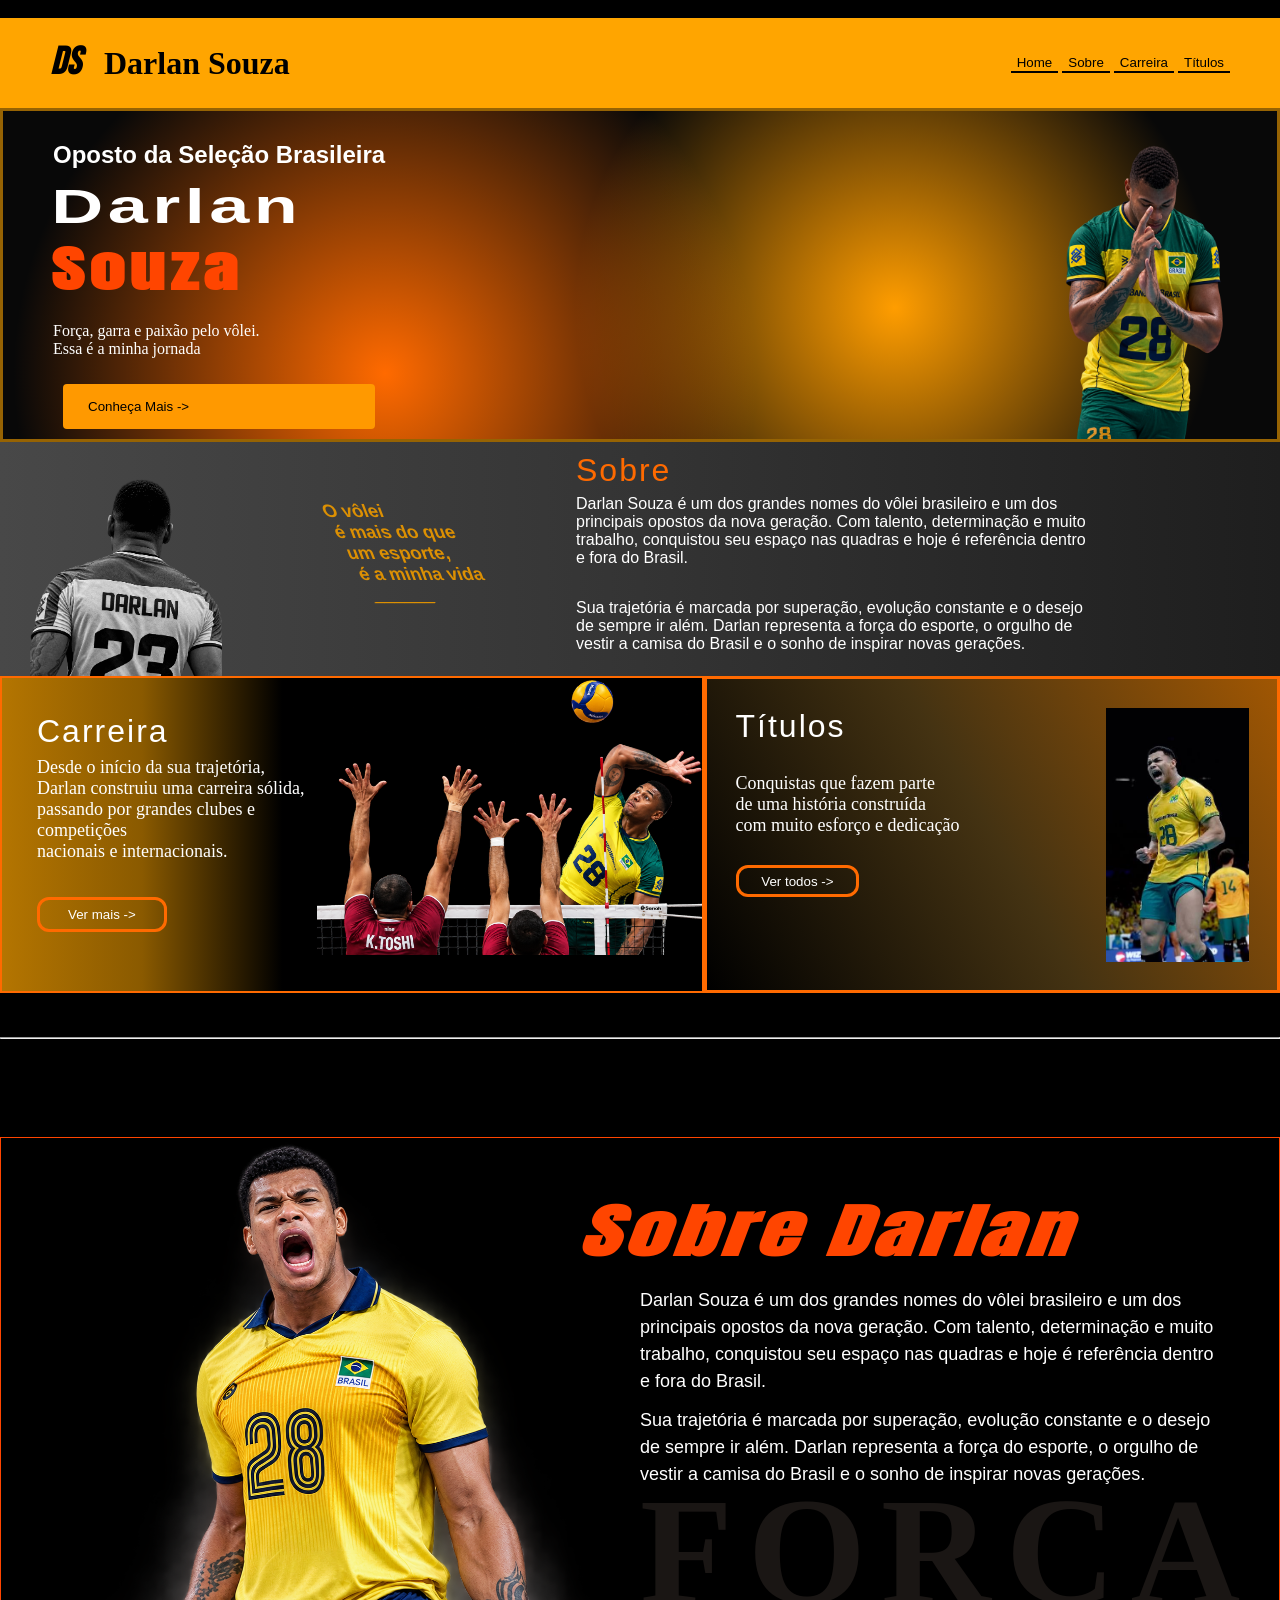
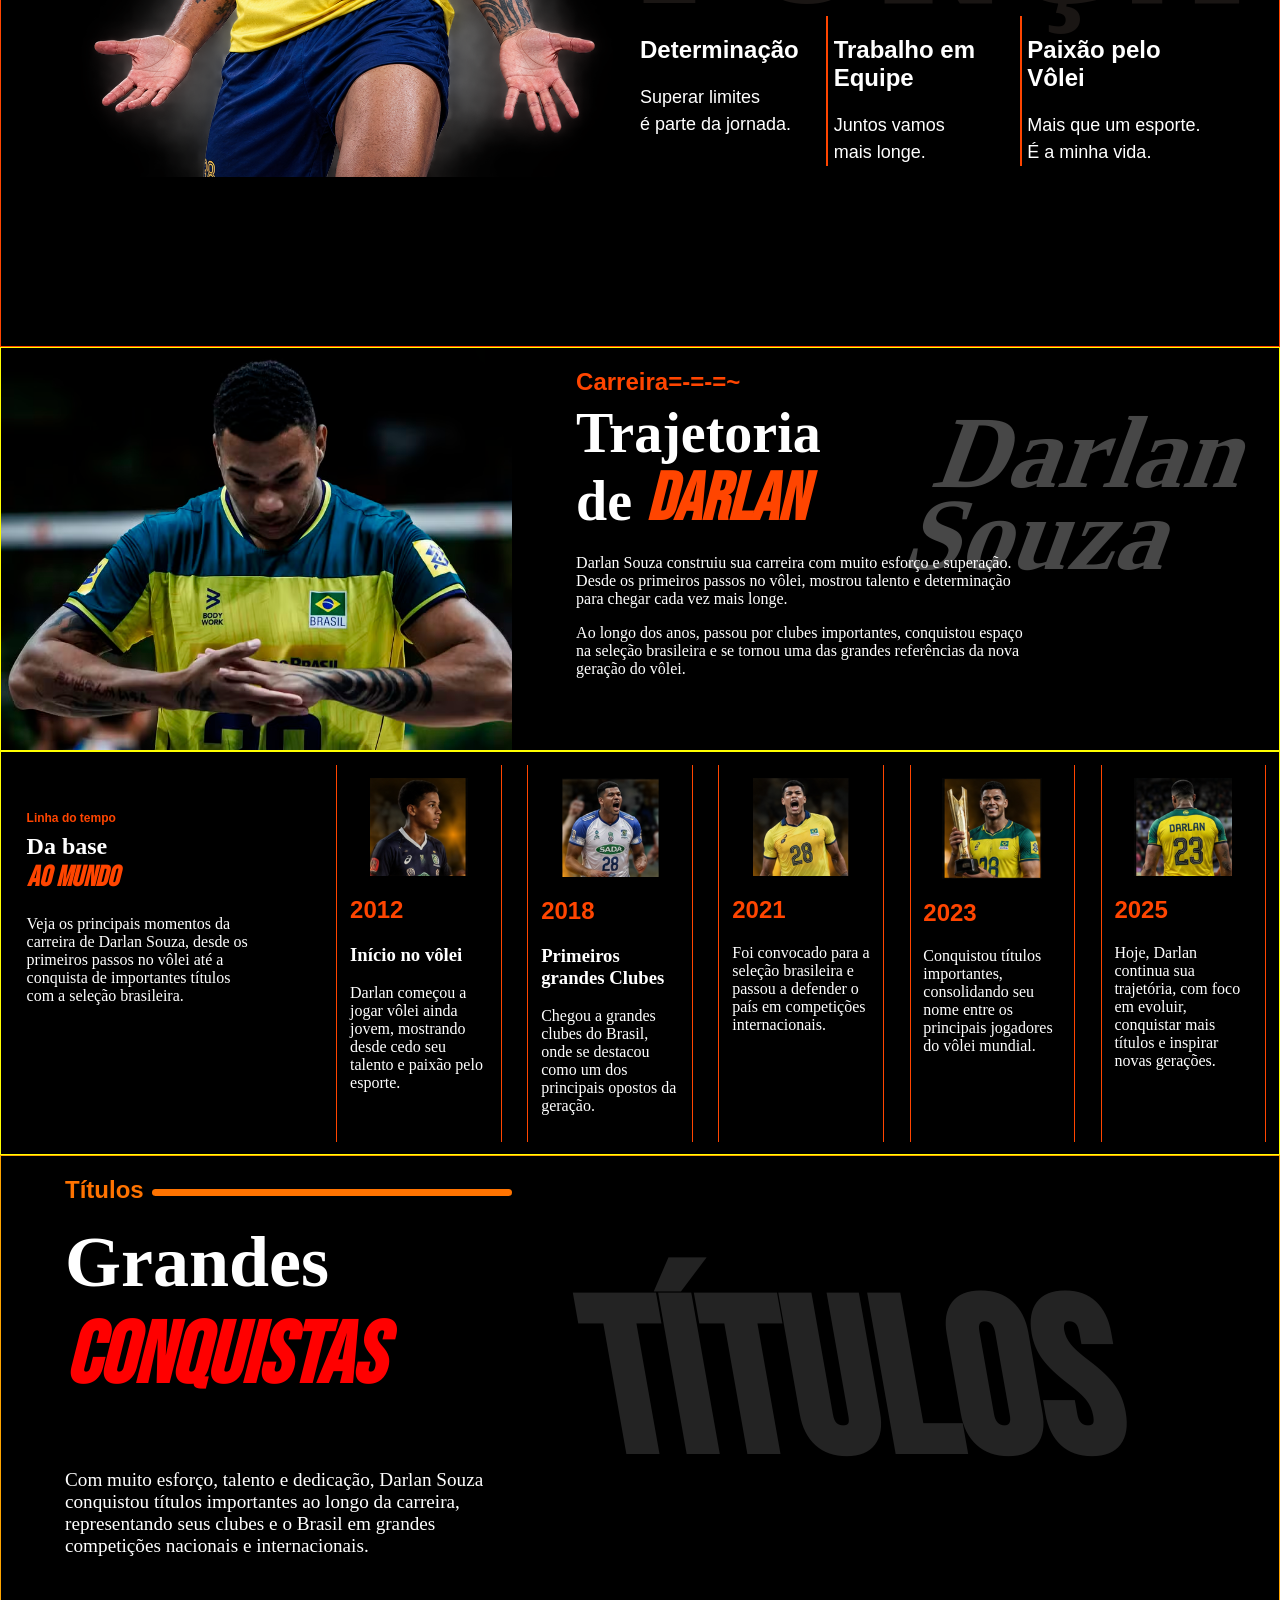
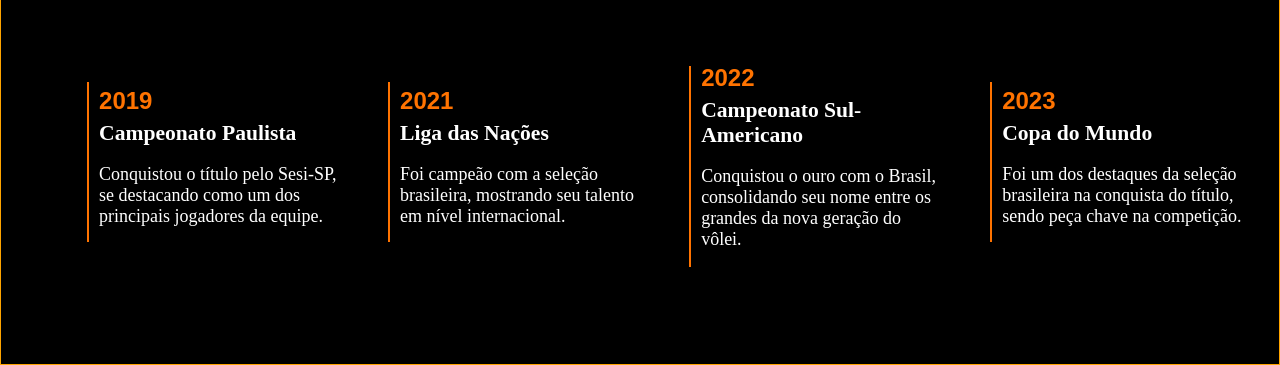
==== index.html @ 9e3d5381 "Add files via upload" ====
<!DOCTYPE html>
<html lang="pt-br">
<head>
    <meta charset="UTF-8">
    <meta name="viewport" content="width=device-width, initial-scale=1.0">
    
    <link href="https://fonts.googleapis.com/css2?family=Bebas+Neue&family=Poppins:wght@400;600;700&display=swap" rel="stylesheet">
    <link href="https://fonts.googleapis.com/css2?family=Anton&display=swap" rel="stylesheet">

    <link rel="stylesheet" href="css/tudo.css">
    <link rel="icon" href="img/Home-Icon.png"
    <title>Darlan Souza</title>
</head>
<body>
<div id="Home"></div>
    <header>
        
        <h1><span>DS</span>Darlan Souza</h1>

        <nav>
            <button onclick="irPara('Home')">Home</button>
            <button onclick="irPara('Sobre')">Sobre</button>
            <button onclick="irPara('carreira')">Carreira</button>
            <button onclick="irPara('titulos')">Títulos</button>
        </nav>
    </header>

        <div class="fogo">
            <div class="foguin">
                <h2 class="perto">Oposto da Seleção Brasileira</h2>
                <h2 class="grande">Darlan <br><span class="souza">Souza</span></h2>
                <p>Força, garra e paixão pelo vôlei.<br>Essa é a minha jornada</p>
                <button class="irPara" onclick="pagina('sobre.html')" id="daora">Conheça Mais -></button>
            </div>
            <img src="img/home1.png" class="home1">
        </div>

        <div class="sobre">
            <img src="img/home2.png" class="home2">

            <h3><span>O vôlei<br> é mais do que<br> um esporte,<br> é a minha vida<br><u>______</u></span></h3>
            <div class="sobre2">
                <h2 class="sobre-2">Sobre</h2>
                <p>Darlan Souza é um dos grandes nomes do vôlei brasileiro e um dos principais opostos da nova geração. Com talento, determinação e muito trabalho, conquistou seu espaço nas quadras e hoje é referência dentro e fora do Brasil.</p>
                <p>Sua trajetória é marcada por superação, evolução constante e o desejo de sempre ir além. Darlan representa a força do esporte, o orgulho de vestir a camisa do Brasil e o sonho de inspirar novas gerações.</p>
            </div>
        </div>

        <div class="carreira-titulos">
                <div class="carreira" id="Carreira">
                    <img src="img/home3.png" class="carreira">
                    <h2 class="margem">Carreira</h2>
                    <p>Desde o início da sua trajetória,<br> Darlan construiu uma carreira sólida,<br> passando por grandes clubes e competições<br> nacionais e internacionais.</p>
                    <button onclick="pagina('carreira.html')">Ver mais -></button>
                </div>

                <div class="titulos" id="Titulos">
                    <img src="img/home4.png">
                    <h2>Títulos</h2>
                    <p>Conquistas que fazem parte<br> de uma história construída<br> com muito esforço e dedicação</p>
                    <button onclick="pagina('titulos.html')">Ver todos -></button>
                </div>
        </div>
<br><br>
<hr id="Sobre">
<br><br><br><br><br>
        <section style="height: 80vh; border: solid 1.5px orangered;">
            <div class="image-texto">
            <img src="img/sobre1.png">

            <div class="texto">
            <h1 class="grande"><span class="souza">Sobre Darlan</span></h1>
            <p>Darlan Souza é um dos grandes nomes do vôlei brasileiro e um dos principais opostos da nova geração. Com talento, determinação e muito trabalho, conquistou seu espaço nas quadras e hoje é referência dentro e fora do Brasil.</p>
            <p>Sua trajetória é marcada por superação, evolução constante e o desejo de sempre ir além. Darlan representa a força do esporte, o orgulho de vestir a camisa do Brasil e o sonho de inspirar novas gerações.</p>
                  <h4><span class="força">FORÇA</span></h4>
                  <div class="topicos">
                    <div class="topico"><h2>Determinação</h2><p>Superar limites<br> é parte da jornada.</p></div>
                    <div class="topico"><h2>Trabalho em Equipe</h2><p>Juntos vamos<br> mais longe.</p></div>
                    <div class="utopico"><h2>Paixão pelo Vôlei</h2><p>Mais que um esporte.<br>É a minha vida.</p></div>
                  </div>
        </div>

</div>
        </section>

<section id="carreira">


        <div class="imageC-textoC">

                <img src="img/carreira1.png" class="imageC">

            <div class="textoC">
                <h2 class="laranja">Carreira=-=-=~</h2>
                <h1 class="MAIOR">Trajetoria<br> de <span class="laranja">Darlan</span></h1>
                <p>Darlan Souza construiu sua carreira com muito esforço e superação. Desde os primeiros passos no vôlei, mostrou talento e determinação para chegar cada vez mais longe.</p>
                <p>Ao longo dos anos, passou por clubes importantes, conquistou espaço na seleção brasileira e se tornou uma das grandes referências da nova geração do vôlei.</p>
            </div>
            <h6 class="letraFundo">Darlan<br>Souza</h6>

        </div>

        <div class="parteBaixo">


            <div class="textoCTimeLine">
                <h2 class="pequeno laranja">Linha do tempo</h2>
                <h1>Da base<br><span class="laranja">ao mundo</span></h1>
                <p>Veja os principais momentos da carreira de Darlan Souza, desde os primeiros passos no vôlei até a conquista de importantes títulos com a seleção brasileira.</p>
            </div>

            <div class="linhaTempo">
                <div class="imagemTimeLine">
                <img src="img/carreira2.png">
                </div>
                <h2 class="laranja">2012</h2>
                <h3>Início no vôlei</h3>
                <p>Darlan começou a jogar vôlei ainda jovem, mostrando desde cedo seu talento e paixão pelo esporte.</p>
            </div>
            <div class="linhaTempo">
                <div class="imagemTimeLine">
                <img src="img/carreira3.png">
                </div>
                <h2 class="laranja">2018</h2>
                <h3>Primeiros grandes Clubes</h3>
                <p>Chegou a grandes clubes do Brasil, onde se destacou como um dos principais opostos da geração.</p>
            </div>
            <div class="linhaTempo">
                <div class="imagemTimeLine">
                <img src="img/carreira4.png">
                </div>
                <h2 class="laranja">2021</h2>
                <p>Foi convocado para a seleção brasileira e passou a defender o país em competições internacionais.</p>
            </div>
            <div class="linhaTempo">
                <div class="imagemTimeLine">
                <img src="img/carreira5.png">
                </div>
                <h2 class="laranja">2023</h2>
                <p>Conquistou títulos importantes, consolidando seu nome entre os principais jogadores do vôlei mundial.</p>
            </div>
            <div class="linhaTempo">
                <div class="imagemTimeLine">
                <img src="img/carreira6.png">
                </div>
                <h2 class="laranja">2025</h2>
                <p>Hoje, Darlan continua sua trajetória, com foco em evoluir, conquistar mais títulos e inspirar novas gerações.</p>
            </div>


        </div>


    </section>

    <section id="titulos">
        <div class="TitulosCima">
            <div class="cardEsquerda">
                <h2 class="laranja1">Títulos</h2>
                <h1>Grandes <br><span class="vermelho">Conquistas</span></h1>
                <p>Com muito esforço, talento e dedicação, Darlan Souza<br> conquistou títulos importantes ao longo da carreira,<br> representando seus clubes e o Brasil em grandes<br> competições nacionais e internacionais.</p>
            </div>
            <div class="algo">
            <h6>Títulos</h6>
            </div>
        </div>
        <div class="TitulosBaixo">

            <div class="cardBaixo">
                <h2>2019</h2>
                <p><b>Campeonato Paulista</b></p>
                <p>Conquistou o título pelo Sesi-SP, se destacando como um dos principais jogadores da equipe.</p>
            </div>

            <div class="cardBaixo">
                <h2>2021</h2>
                <p><b>Liga das Nações</b></p>
                <p>Foi campeão com a seleção brasileira, mostrando seu talento em nível internacional.</p>
            </div>

            <div class="cardBaixo">
                <h2>2022</h2>
                <p><b>Campeonato Sul-Americano</b></p>
                <p>Conquistou o ouro com o Brasil, consolidando seu nome entre os grandes da nova geração do vôlei.</p>
            </div>

            <div class="cardBaixo">
                <h2>2023</h2>
                <p><b>Copa do Mundo</b></p>
                <p>Foi um dos destaques da seleção brasileira na conquista do título, sendo peça chave na competição.</p>
            </div>

        </div>
    </section>
        
<script src="js/script.js"></script>
</body>
</html>
---- css/tudo.css ----
@import url(padronizacao.css);
@import url(classes.css);
@import url(sobre.css);
@import url(carreira.css);
@import url(titulos.css);
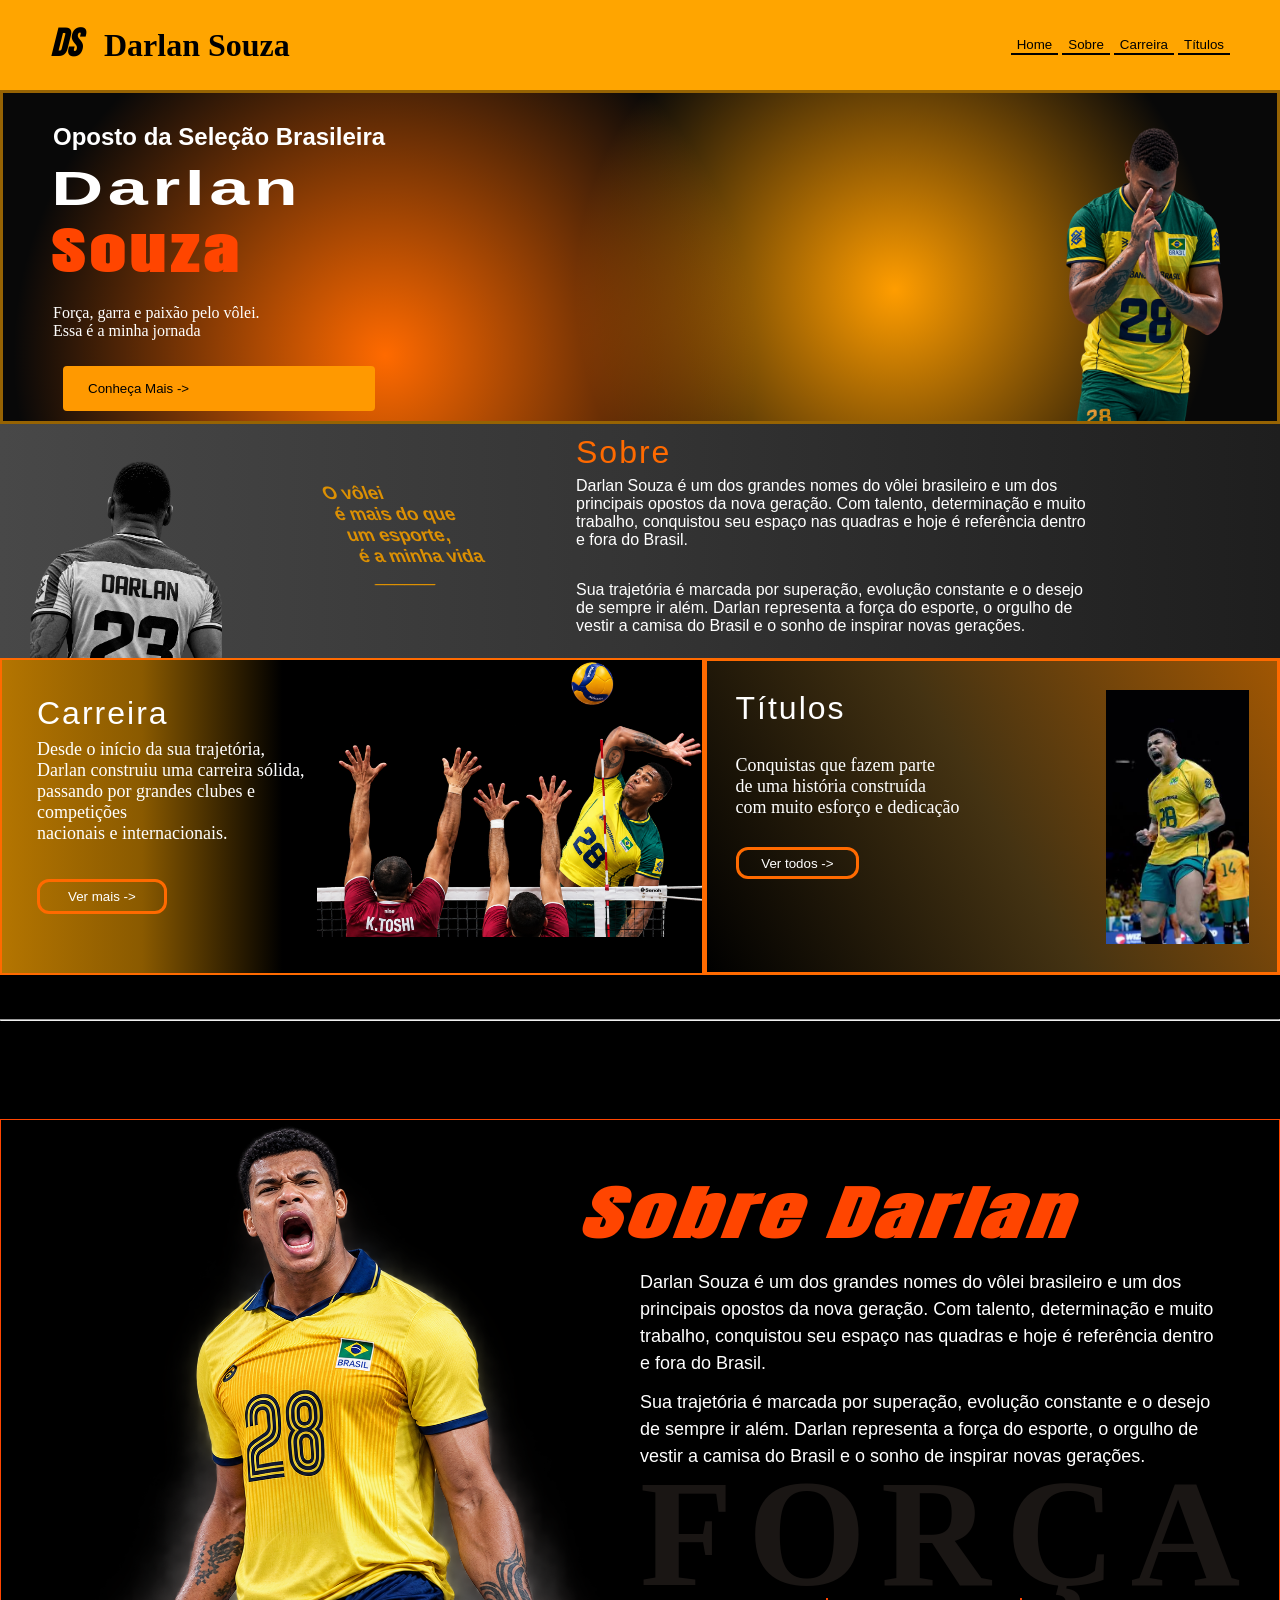
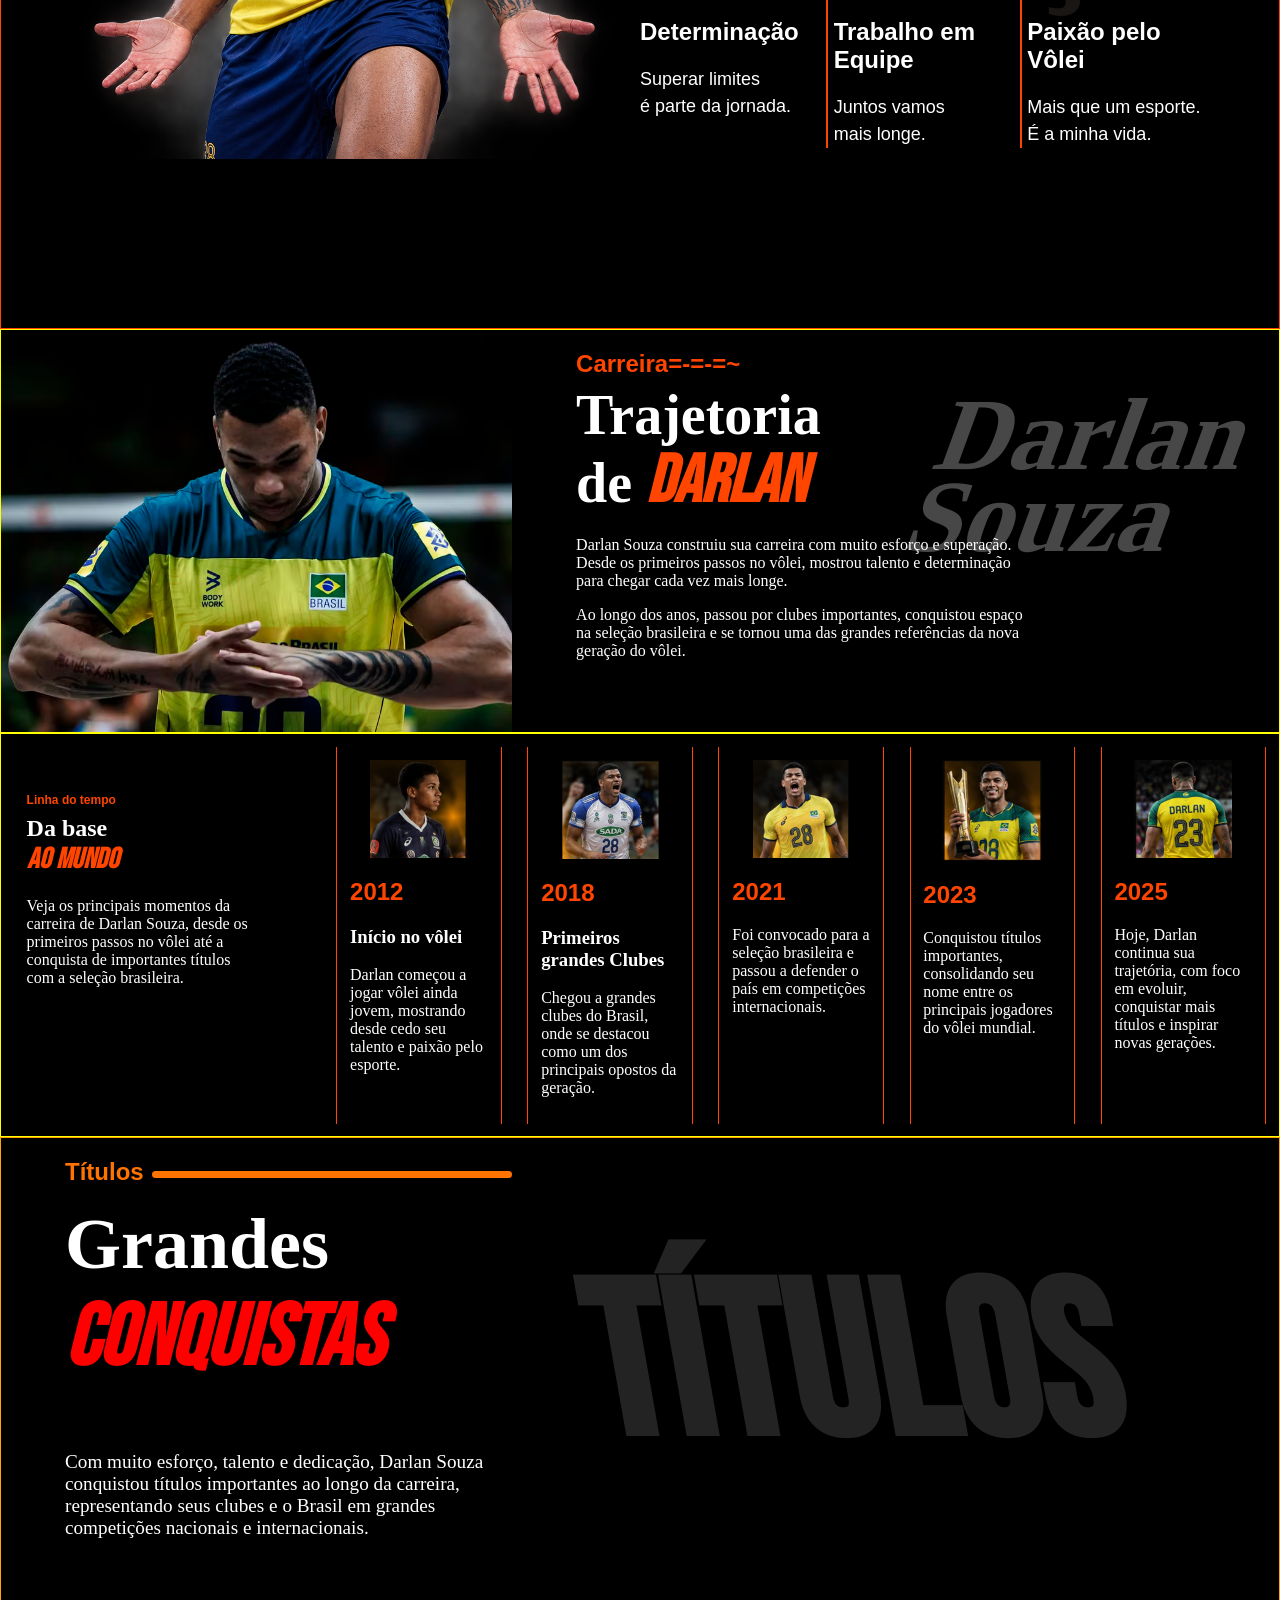
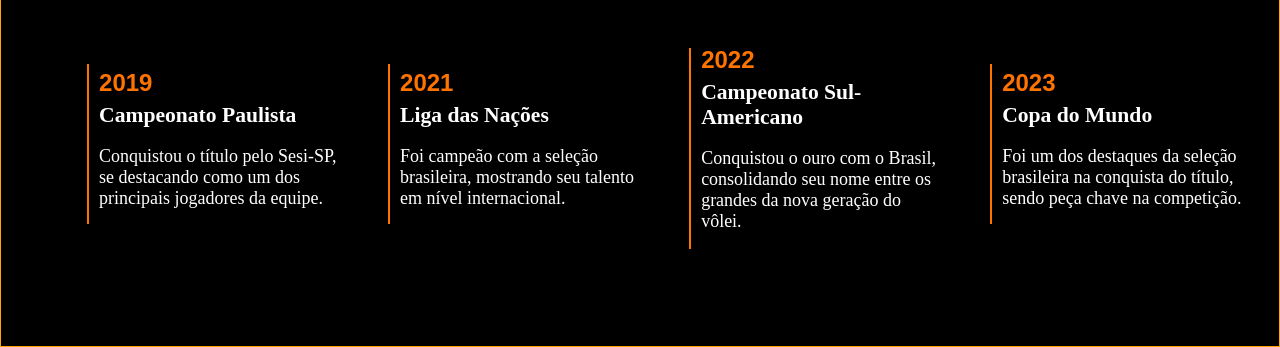
==== commit 0e7aea54: "Update index.html" ====
--- a/index.html
+++ b/index.html
@@ -8,7 +8,7 @@
     <link href="https://fonts.googleapis.com/css2?family=Anton&display=swap" rel="stylesheet">
 
     <link rel="stylesheet" href="css/tudo.css">
-    <link rel="icon" href="img/Home-Icon.png"
+    <link rel="icon" href="img/Home-Icon.png">
     <title>Darlan Souza</title>
 </head>
 <body>
@@ -195,4 +195,4 @@
         
 <script src="js/script.js"></script>
 </body>
-</html>+</html>
--- a/css/tudo.css
+++ b/css/tudo.css
@@ -2,4 +2,515 @@
 @import url(classes.css);
 @import url(sobre.css);
 @import url(carreira.css);
-@import url(titulos.css);+@import url(titulos.css);
+
+@media (max-width: 600px) {
+
+    /* ---------- GERAL ---------- */
+
+    html {
+        overflow-x: hidden;
+        scroll-behavior: smooth;
+    }
+
+    body {
+        width: 100%;
+        overflow-x: hidden;
+    }
+
+    /* Seu CSS geral coloca 90vh em TODAS as sections.
+       No celular, cada seção deve crescer conforme o conteúdo. */
+    section {
+        min-height: 0;
+    }
+
+    /* ---------- HEADER ---------- */
+
+    header {
+        width: 100%;
+        max-height: none;
+        padding: 10px 12px;
+        flex-direction: column;
+        gap: 8px;
+    }
+
+    header h1 {
+        margin: 0;
+        font-size: 25px;
+        line-height: 1;
+    }
+
+    h1 span {
+        margin-right: 8px;
+    }
+
+    nav {
+        width: 100%;
+        display: flex;
+        justify-content: center;
+        flex-wrap: wrap;
+        gap: 2px;
+    }
+
+    nav button {
+        font-size: 12px;
+        padding: 6px 8px;
+    }
+
+
+    /* ---------- HOME ---------- */
+
+    div.fogo {
+        width: 100%;
+        min-height: calc(100vh - 100px);
+        height: auto;
+        padding: 35px 20px 20px;
+        flex-direction: column;
+        justify-content: center;
+        gap: 20px;
+    }
+
+    div.foguin {
+        width: 100%;
+    }
+
+    .perto {
+        margin: 0 0 -10px;
+        font-size: 14px;
+    }
+
+    .grande {
+        font-size: clamp(44px, 14vw, 62px);
+        transform: scaleX(1.15);
+        transform-origin: left;
+        margin: 25px 0 0 5px;
+        letter-spacing: 2px;
+    }
+
+    .fogo p {
+        font-size: 15px;
+        line-height: 1.45;
+    }
+
+    .irPara {
+        padding: 12px 18px;
+        margin: 12px 0;
+    }
+
+    img.home1 {
+        width: 100%;
+        max-width: 340px;
+        height: auto;
+        max-height: 45vh;
+        object-fit: contain;
+        align-self: center;
+    }
+
+
+    /* ---------- SOBRE DA HOME ---------- */
+
+    div.sobre {
+        width: 100%;
+        height: auto;
+        min-height: 0;
+        padding: 45px 20px;
+        display: flex;
+        flex-direction: column;
+        justify-content: flex-start;
+        gap: 25px;
+    }
+
+    img.home2 {
+        width: 100%;
+        max-width: 330px;
+        height: auto;
+        margin: 0 auto;
+    }
+
+    div.sobre > h3 {
+        margin: 0;
+    }
+
+    h3 span {
+        font-size: 22px;
+        line-height: 1.15;
+        margin: 0;
+    }
+
+    .sobre2 {
+        width: 100%;
+        margin: 0;
+    }
+
+    .sobre-2 {
+        font-size: 28px;
+        margin-bottom: 10px;
+    }
+
+    .sobre2 p {
+        font-size: 14px;
+        line-height: 1.55;
+        margin: 10px 0;
+    }
+
+
+    /* ---------- CARREIRA + TÍTULOS DA HOME ---------- */
+
+    div.carreira-titulos {
+        width: 100%;
+        display: flex;
+        flex-direction: column;
+    }
+
+    /* Aqui existem dois DIVs, então podemos tratar os dois
+       sem mexer nas imagens. */
+    div.carreira-titulos > div.carreira,
+    div.carreira-titulos > div.titulos {
+        width: 100%;
+        min-height: 0;
+        height: 420px;
+        overflow: hidden;
+    }
+
+    img.carreira {
+        width: 48%;
+        max-height: 240px;
+        object-fit: cover;
+    }
+
+    #Carreira h2.margem,
+    #Titulos h2 {
+        font-size: 26px;
+        margin: 35px 0 10px 6%;
+    }
+
+    #Carreira p,
+    #Titulos p {
+        font-size: 14px;
+        line-height: 1.5;
+        margin: 0 6% 22px;
+    }
+
+    #Carreira button,
+    #Titulos button {
+        padding: 10px 18px;
+        margin-left: 6%;
+    }
+
+    #Titulos img {
+        width: 28%;
+        margin: 6%;
+    }
+
+
+    /* ---------- ESPAÇO ANTES DO SOBRE ---------- */
+
+    /*
+       O HTML tem:
+       <br><br>
+       <hr id="Sobre">
+       <br><br><br><br><br>
+
+       Esses <br> ficam enormes no celular.
+       O CSS abaixo neutraliza o espaço visual deles.
+    */
+    hr#Sobre {
+        margin: 0;
+        border: 0;
+        height: 0;
+    }
+
+    hr#Sobre + br,
+    hr#Sobre + br + br,
+    hr#Sobre + br + br + br,
+    hr#Sobre + br + br + br + br {
+        display: none;
+    }
+
+
+    /* ---------- SOBRE COMPLETO ---------- */
+
+    /*
+       No HTML esta section possui height:80vh inline.
+       !important é necessário para conseguir substituir o
+       valor que está diretamente no HTML.
+    */
+    #Sobre + br + br + br + br + br + section {
+        height: auto !important;
+        min-height: 0;
+        border: 0 !important;
+    }
+
+    .image-texto {
+        width: 100%;
+        display: flex;
+        flex-direction: column;
+        height: auto;
+    }
+
+    .image-texto img {
+        width: 100%;
+        height: 300px;
+        object-fit: cover;
+        float: none;
+    }
+
+    div.texto {
+        width: 100%;
+        padding: 30px 20px 40px;
+    }
+
+    .texto p {
+        font-size: 14px;
+        line-height: 1.55;
+        margin: 12px 0;
+    }
+
+    span.força {
+        display: block;
+        font-size: clamp(55px, 22vw, 95px);
+        line-height: .8;
+        letter-spacing: 4px;
+        margin: 25px 0;
+        overflow: hidden;
+    }
+
+    .topicos {
+        width: 100%;
+        display: flex;
+        flex-direction: column;
+        gap: 18px;
+    }
+
+    .topico,
+    .utopico {
+        width: 100%;
+        margin: 0;
+        padding: 0 0 18px;
+        border-right: 0;
+        border-bottom: 2px solid orangered;
+    }
+
+    .utopico {
+        border-bottom: 0;
+    }
+
+
+    /* ---------- CARREIRA ---------- */
+
+    #carreira {
+        width: 100%;
+        height: auto;
+        min-height: 0;
+        overflow: hidden;
+    }
+
+    #carreira .imageC-textoC {
+        width: 100%;
+        height: auto;
+        min-height: 0;
+        display: flex;
+        flex-direction: column;
+        border: 0;
+    }
+
+    #carreira .imageC {
+        width: 100%;
+        height: 300px;
+        object-fit: cover;
+    }
+
+    #carreira .textoC {
+        width: 100%;
+        height: auto;
+        padding: 30px 20px 40px;
+        overflow: visible;
+    }
+
+    #carreira .MAIOR {
+        font-size: clamp(38px, 11vw, 52px);
+        line-height: 1;
+        margin: 5px 0 20px;
+    }
+
+    #carreira .textoC p {
+        font-size: 14px;
+        line-height: 1.55;
+    }
+
+    #carreira .letraFundo {
+        display: none;
+    }
+
+
+    /* ---------- TIMELINE ---------- */
+
+    #carreira .parteBaixo {
+        width: 100%;
+        height: auto;
+        min-height: 0;
+        display: flex;
+        flex-direction: column;
+        padding: 35px 20px 20px;
+        border: 0;
+        overflow: visible;
+    }
+
+    #carreira .textoCTimeLine {
+        width: 100%;
+        margin: 0 0 35px;
+    }
+
+    #carreira .textoCTimeLine h1 {
+        font-size: 38px;
+        line-height: 1;
+        margin: 10px 0;
+    }
+
+    #carreira .pequeno {
+        margin: 0;
+        font-size: 14px;
+    }
+
+    #carreira .linhaTempo {
+        width: 100%;
+        margin: 0 0 30px;
+        padding: 0 0 25px 15px;
+        border-left: 3px solid orangered;
+        border-right: 0;
+    }
+
+    #carreira .imagemTimeLine {
+        width: 100%;
+        display: block;
+    }
+
+    #carreira .imagemTimeLine img {
+        width: 100%;
+        max-width: 300px;
+        height: 180px;
+        object-fit: cover;
+    }
+
+    #carreira .linhaTempo h2 {
+        margin: 12px 0 4px;
+    }
+
+    #carreira .linhaTempo h3 {
+        margin: 4px 0 8px;
+    }
+
+    #carreira .linhaTempo p {
+        font-size: 14px;
+        line-height: 1.5;
+        margin: 0;
+    }
+
+
+    /* ---------- TÍTULOS ---------- */
+
+    #titulos {
+        width: 100%;
+        height: auto;
+        min-height: 0;
+        max-height: none;
+        padding: 0;
+        overflow: hidden;
+    }
+
+    .TitulosCima {
+        width: 100%;
+        min-height: 0;
+        height: auto;
+        padding: 45px 20px 35px;
+        display: flex;
+        flex-direction: column;
+    }
+
+    .cardEsquerda {
+        width: 100%;
+    }
+
+    #titulos h1 {
+        font-size: clamp(42px, 13vw, 60px);
+        line-height: 1;
+        margin: 5px 0 20px;
+    }
+
+    .cardEsquerda p {
+        font-size: 14px;
+        line-height: 1.55;
+    }
+
+    /* O "Títulos" gigante de fundo ocupa espaço demais no celular. */
+    .algo {
+        display: none;
+    }
+
+    .TitulosBaixo {
+        width: 100%;
+        min-height: 0;
+        height: auto;
+        padding: 25px 20px 40px;
+        display: flex;
+        flex-direction: column;
+        align-items: stretch;
+        gap: 0;
+    }
+
+    .cardBaixo {
+        width: 100%;
+        margin: 0;
+        padding: 0 0 25px;
+    }
+
+    .cardBaixo h2 {
+        margin-bottom: 5px;
+    }
+
+    .cardBaixo p {
+        font-size: 14px;
+        line-height: 1.5;
+    }
+
+    .cardBaixo::after {
+        top: auto;
+        bottom: 0;
+        left: 0;
+        width: 100%;
+        height: 1px;
+        margin: 0;
+        border: 0;
+        border-bottom: 1px solid rgb(255, 115, 0);
+    }
+
+    .cardBaixo:last-child::after {
+        display: none;
+    }
+}
+
+
+/* CELULARES PEQUENOS */
+@media (max-width: 380px) {
+
+    header h1 {
+        font-size: 23px;
+    }
+
+    nav button {
+        font-size: 11px;
+        padding: 5px 6px;
+    }
+
+    .grande {
+        font-size: 40px;
+    }
+
+    #carreira .imageC {
+        height: 260px;
+    }
+
+    .image-texto img {
+        height: 260px;
+    }
+}
